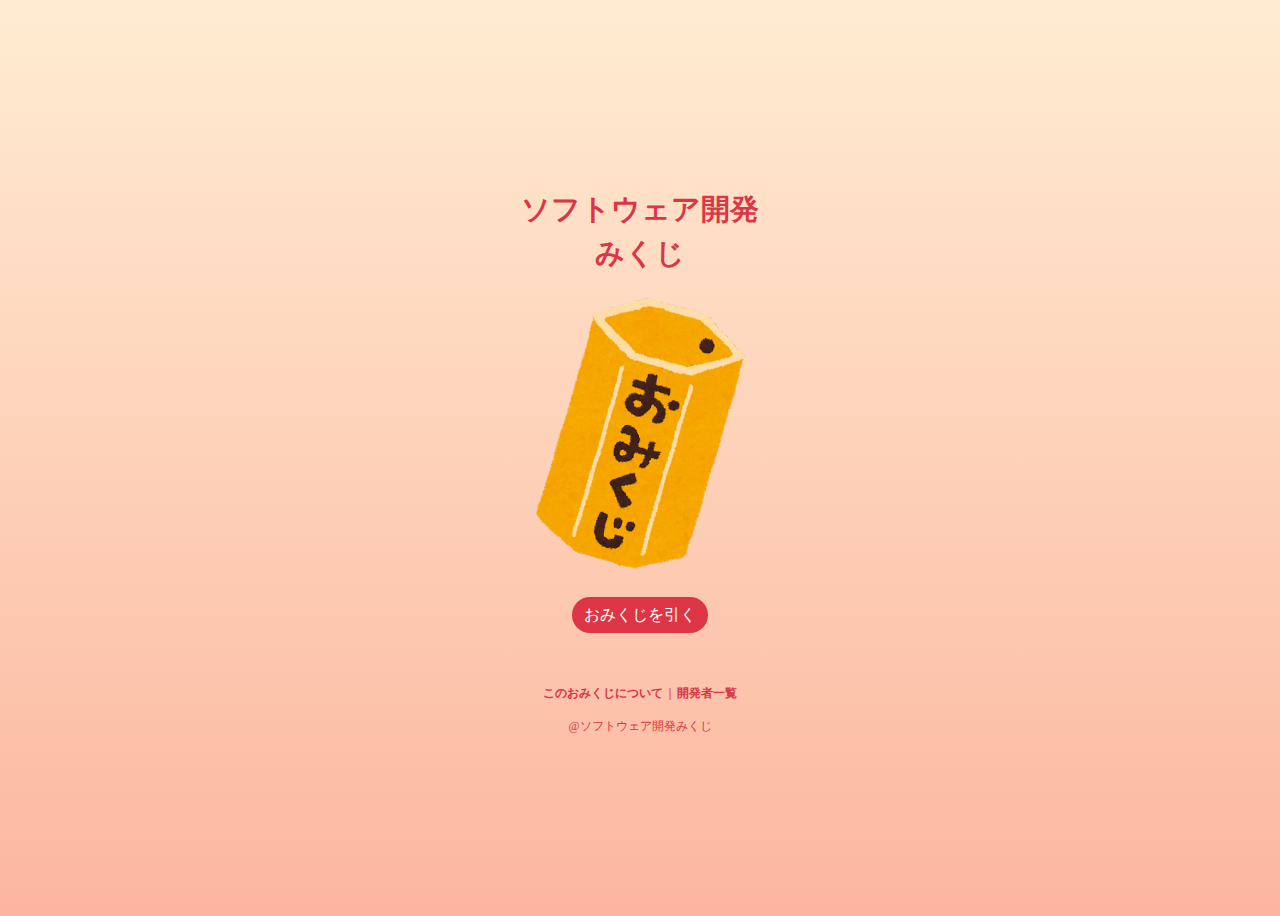
==== index.html @ 4128a25f "Merge branch 'develop' into nakamura" ====
<!DOCTYPE html>
<html lang="ja">
<head>
  <meta charset="UTF-8">
  <meta name="viewport" content="width=device-width, initial-scale=1.0">
  <title>おみくじ</title>
  <link rel="stylesheet" href="style.css">
</head>
<body>
  <div>
    <main>
      <h1>ソフトウェア開発<br>みくじ</h1>
      <div class="top-img">
        <img src="img/syougatsu2_omijikuji2.png" alt="">
      </div>
      <button>おみくじを引く</button>
    </main>
    <footer>
      <div class="info">
        <p>このおみくじについて</p>
        <p>|</p>
        <p>開発者一覧</p>
      </div>
      <p class="">@ソフトウェア開発みくじ</p>
    </footer>

    <!-- クジ内容 -->
    <div id="omikuzi">
      <h3>ソフトウェア開発みくじ</h3>
      <div class="line"></div>
      <p>イラスト</p>
      <p class="title">大吉</p>
      <div class="line"></div>
      <p class="lucky-text">リリースしたソフトウェアにバグが見つかりますが、再現性が低いためユーザーも上司も誰ひとり気付かないでしょう。見なかったことにするのが吉。</p>
      <div class="line"></div>
      <p>✿ ラッキー言語 ✿</p>
      <div class="line"></div>
      <p>✿ ラッキーデータベース ✿</p>
      <div class="line"></div>
      <p>✿ ラッキーエディタ ✿</p>

      <button>もう一度おみくじを引く</button>
    </div>
  </div>
  <script src="main.js"></script>
</body>
</html>
---- style.css ----
body {
  height: 100vh;
  display: flex;
  justify-content: center;
  align-items: center;
  text-align: center;
  font-family: 'Yuji Syuku', serif;
  line-height: 1.5;
  color: #dc3545;

  background-image: linear-gradient(to bottom, #ffecd2 0%, #fcb69f 100%);
}

/* main {
} */

h1 {
  font-size: 29px;
}

.top-img img {
  width: 70%;
}

button {
  all: unset;
  background: #dc3545;
  border-radius: 50px;
  color: #fff;
  text-align: center;
  padding: 6px 12px;
  margin: 16px 0 48px;
}
button:hover {
  background-color: #af2735;
}
/* =========================== */
footer {
  font-size: 12px;
}
.info {
  display: flex;
  justify-content: center;
  font-weight: bold;
}
.info p {
  margin: 3px;
}
/* ============================ */

#omikuzi {
  display: none;
  position: fixed;
  z-index: 1;
  top: 0;
  height: 98%;
  width: 280px;
  overflow: auto;
  background-color: #fff;
  margin: 1% 0;

  border: solid 1px #ff0000;
	outline: solid 5px #ff0000;
	outline-offset: 2px;
	margin: 7px;
}

.line {
  border-top: 1px solid #dc3545;
  width: 90%;
  margin: 0 auto;
}

.title {
  font-size: 70px;
  margin: 10px 0;
  font-weight: bold;
}
.lucky-text {
  width: 80%;
  margin: 20px auto;
}
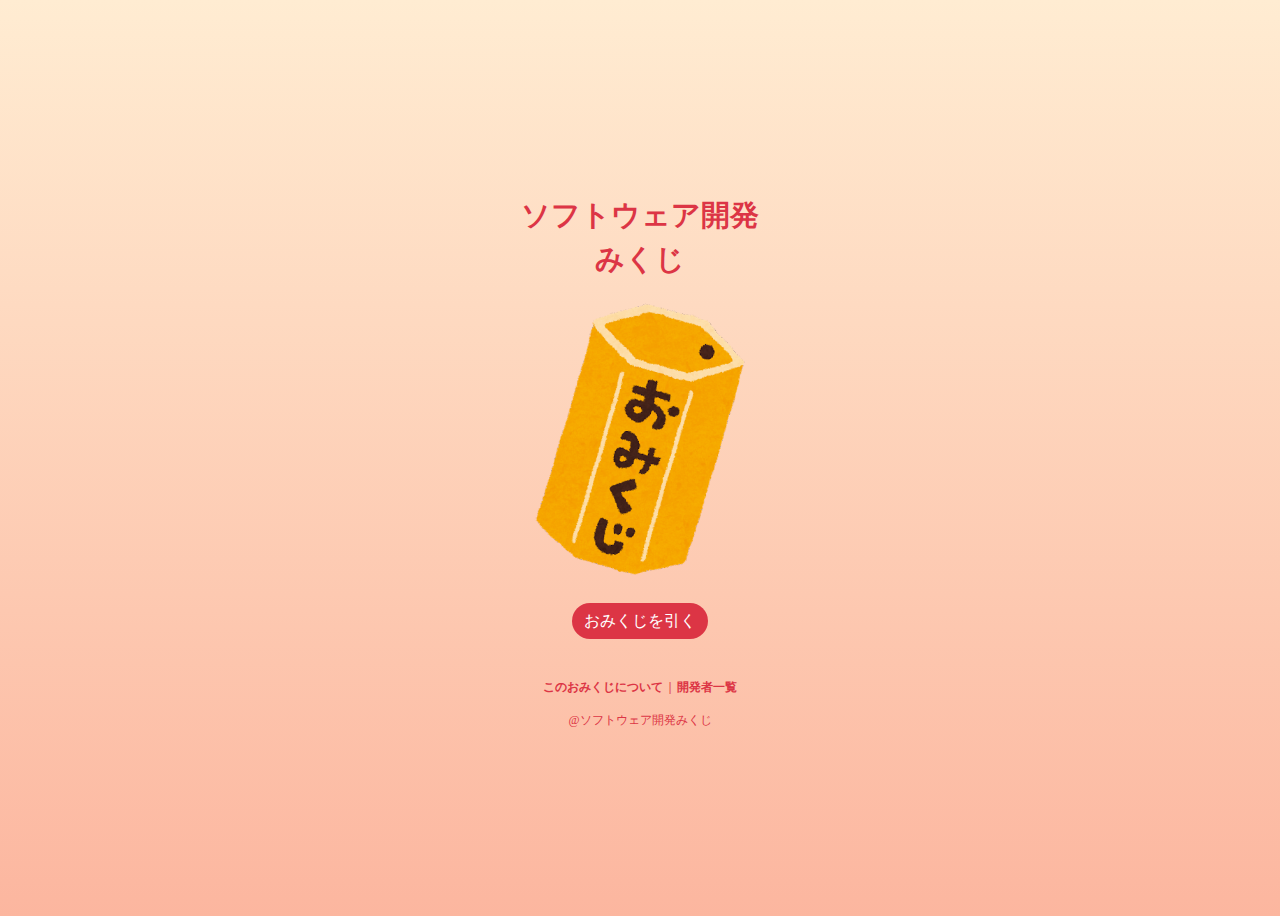
==== commit cbb1fdcb: "Add about/developers" ====
--- a/index.html
+++ b/index.html
@@ -17,11 +17,15 @@
     </main>
     <footer>
       <div class="info">
-        <p>このおみくじについて</p>
+        <a href="about.html">
+          <p>このおみくじについて</p>
+        </a>
         <p>|</p>
-        <p>開発者一覧</p>
+        <a href="developers.html">
+          <p>開発者一覧</p>
+        </a>
       </div>
-      <p class="">@ソフトウェア開発みくじ</p>
+      <p>@ソフトウェア開発みくじ</p>
     </footer>
 
     <!-- クジ内容 -->
--- a/style.css
+++ b/style.css
@@ -1,3 +1,9 @@
+* {
+  box-sizing: border-box;
+  text-decoration: none;
+  color: #dc3545;
+}
+
 body {
   height: 100vh;
   display: flex;
@@ -6,7 +12,6 @@
   text-align: center;
   font-family: 'Yuji Syuku', serif;
   line-height: 1.5;
-  color: #dc3545;
 
   background-image: linear-gradient(to bottom, #ffecd2 0%, #fcb69f 100%);
 }
@@ -29,7 +34,7 @@
   color: #fff;
   text-align: center;
   padding: 6px 12px;
-  margin: 16px 0 48px;
+  margin: 16px 0;
 }
 button:hover {
   background-color: #af2735;
@@ -42,6 +47,7 @@
   display: flex;
   justify-content: center;
   font-weight: bold;
+  margin-top: 20px;
 }
 .info p {
   margin: 3px;
@@ -80,3 +86,33 @@
   width: 80%;
   margin: 20px auto;
 }
+
+/* ============ */
+.content {
+  border: solid 1px #ff0000;
+	outline: solid 5px #ff0000;
+	outline-offset: 2px;
+	margin: 7px;
+  padding: 0 20px;
+  width: 280px;
+  background-color: #fff;
+  font-weight: bold;
+}
+
+.content ul {
+  list-style: square; 
+  text-align: left;
+  padding-left: 18px;
+  margin: auto;
+}
+.content li {
+  margin: 10px 0;
+  padding-bottom: 10px;
+}
+.about {
+  width: 210px;
+}
+.list {
+  width: 100px;
+  margin: auto;
+}